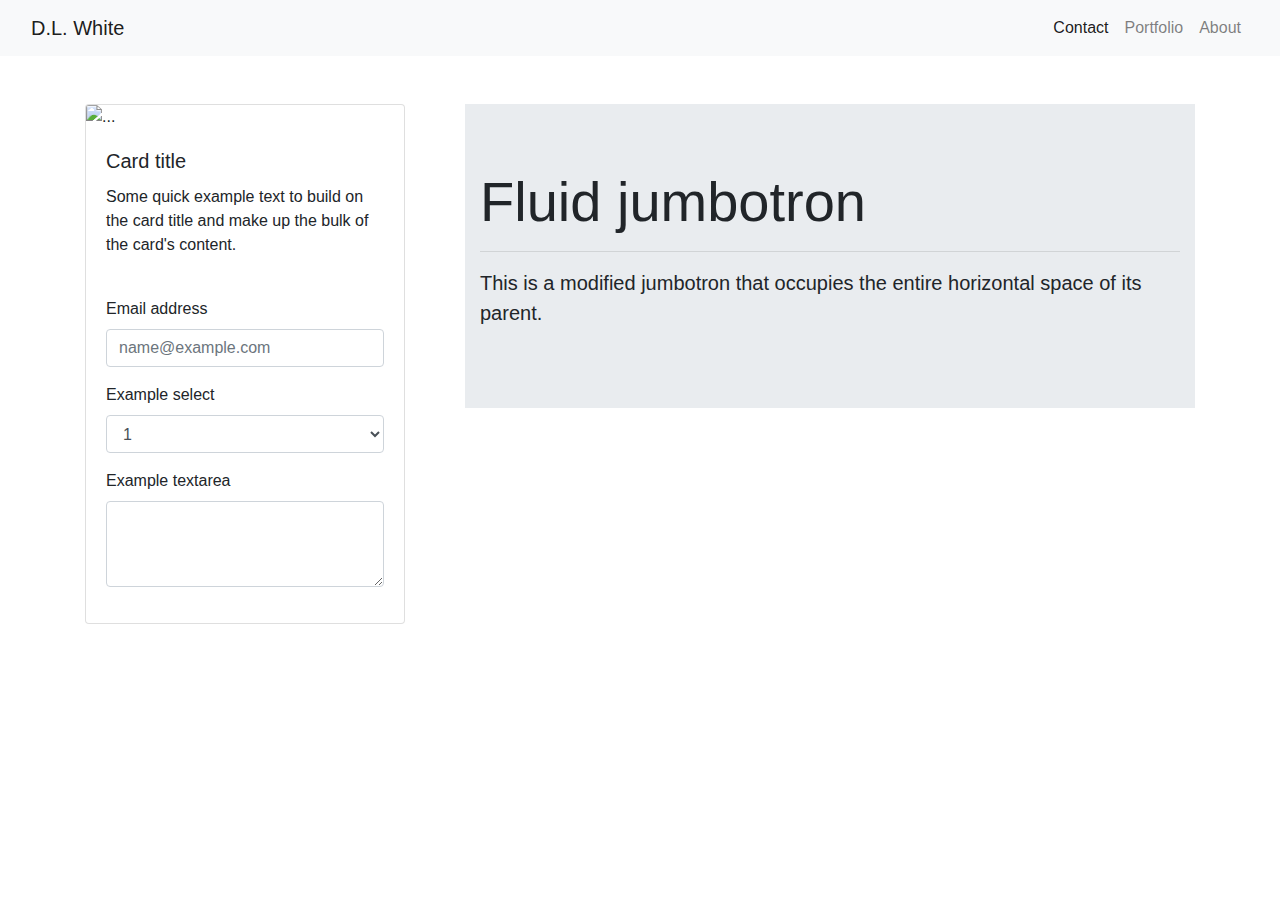
==== contact.html @ 30622f73 "add index.html and contact.html with layout" ====
<!DOCTYPE html>
<html lang="en">

<head>
    <meta charset="UTF-8">
    <meta name="viewport" content="width=device-width, initial-scale=1, shrink-to-fit=no">
    <title>Contact Info</title>

    <!-- bbootstrap css file -->
    <link rel="stylesheet" href="https://maxcdn.bootstrapcdn.com/bootstrap/4.0.0/css/bootstrap.min.css"
        integrity="sha384-Gn5384xqQ1aoWXA+058RXPxPg6fy4IWvTNh0E263XmFcJlSAwiGgFAW/dAiS6JXm" crossorigin="anonymous">
</head>

<body>
    <!-- nav bar -->
    <nav class="navbar navbar-expand-lg navbar-light bg-light">
        <div class="container-fluid">
            <a class="navbar-brand" href="#">D.L. White</a>
            <button class="navbar-toggler" type="button" data-bs-toggle="collapse" data-bs-target="#navbarNav"
                aria-controls="navbarNav" aria-expanded="false" aria-label="Toggle navigation">
                <span class="navbar-toggler-icon"></span>
            </button>
            <div class="collapse navbar-collapse" id="navbarNav">
                <ul class="navbar-nav ml-auto">
                    <li class="nav-item">
                        <a class="nav-link active" aria-current="page" href="#">Contact</a>
                    </li>
                    <li class="nav-item">
                        <a class="nav-link" href="#">Portfolio</a>
                    </li>
                    <li class="nav-item">
                        <a class="nav-link" href="#">About</a>
                    </li>
                </ul>
            </div>
        </div>
    </nav>
    <!-- nav bar end -->

    <!-- contact card -->

    <div class="container">
        <div class="row">
            <div class="col-md-4">
                <div class="card mt-5 mb-5" style="width: 20rem;">
                    <img src="https://via.placeholder.com/150x150" class="card-img-top" alt="...">
                    <div class="card-body">
                        <h5 class="card-title">Card title</h5>
                        <p class="card-text">Some quick example text to build on the card title and make up the bulk of
                            the card's content.</p>
                    </div>
                    <div class="card-body">

                        <form>
                            <div class="form-group">
                              <label for="exampleFormControlInput1">Email address</label>
                              <input type="email" class="form-control" id="exampleFormControlInput1" placeholder="name@example.com">
                            </div>
                            <div class="form-group">
                              <label for="exampleFormControlSelect1">Example select</label>
                              <select class="form-control" id="exampleFormControlSelect1">
                                <option>1</option>
                                <option>2</option>
                                <option>3</option>
                                <option>4</option>
                                <option>5</option>
                              </select>
                            </div>
                            <div class="form-group">
                              <label for="exampleFormControlTextarea1">Example textarea</label>
                              <textarea class="form-control" id="exampleFormControlTextarea1" rows="3"></textarea>
                            </div>
                          </form>
                    </div>
                </div>
            </div>
            <div class="col-md-8">
                <div class="jumbotron jumbotron-fluid mt-5">
                    <div class="container">
                      <h1 class="display-4">Fluid jumbotron</h1>
                      <hr>
                      <p class="lead">This is a modified jumbotron that occupies the entire horizontal space of its parent.</p>
                    </div>
                </div>
            </div>
        </div>
    </div>

    <!-- bootstrap js file -->
    <script src="https://cdn.jsdelivr.net/npm/bootstrap@5.0.0-beta1/dist/js/bootstrap.bundle.min.js"
        integrity="sha384-ygbV9kiqUc6oa4msXn9868pTtWMgiQaeYH7/t7LECLbyPA2x65Kgf80OJFdroafW"
        crossorigin="anonymous"></script>

</body>

</html>
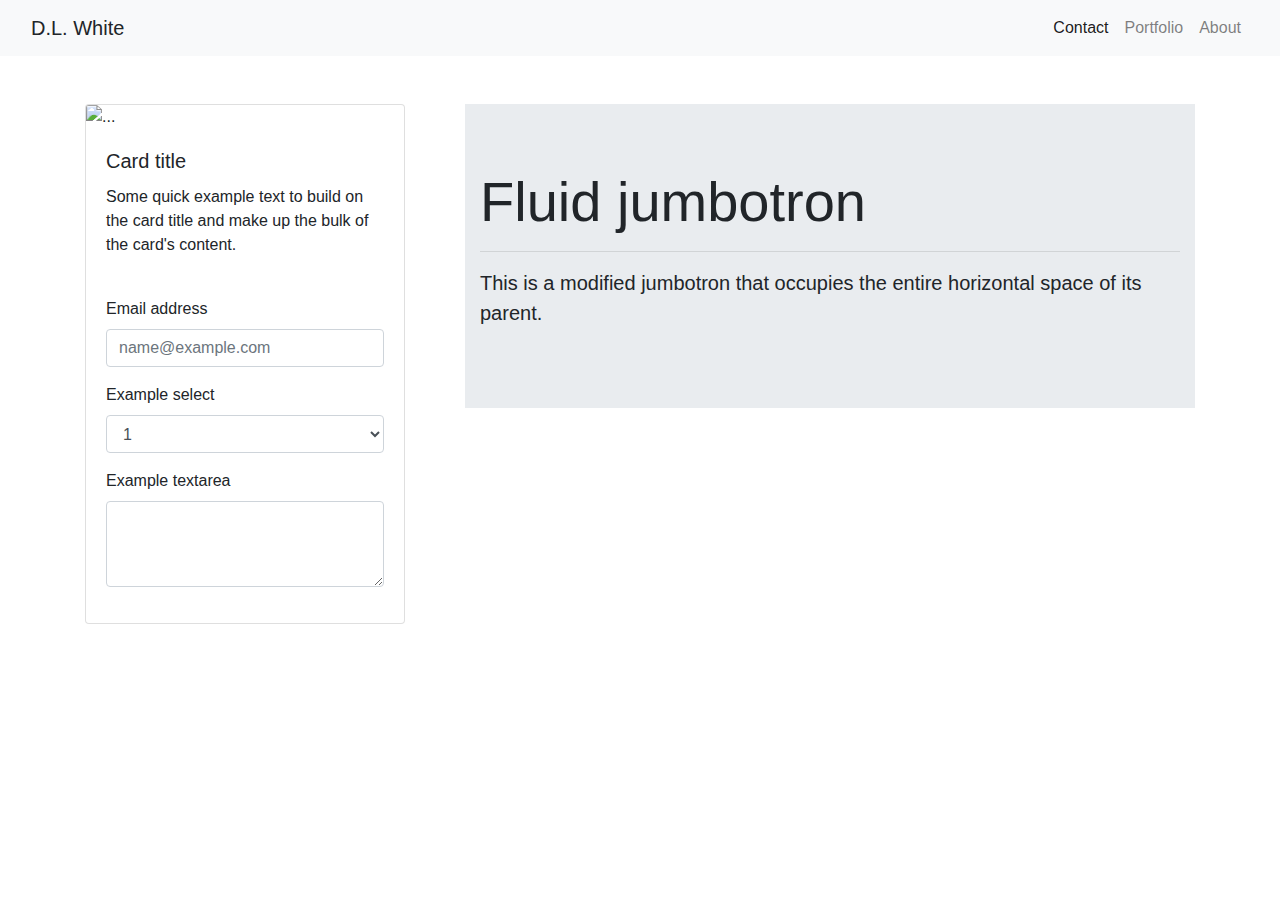
==== commit 2521047d: "feat: Navbar function added" ====
--- a/contact.html
+++ b/contact.html
@@ -15,7 +15,7 @@
     <!-- nav bar -->
     <nav class="navbar navbar-expand-lg navbar-light bg-light">
         <div class="container-fluid">
-            <a class="navbar-brand" href="#">D.L. White</a>
+            <a class="navbar-brand">D.L. White</a>
             <button class="navbar-toggler" type="button" data-bs-toggle="collapse" data-bs-target="#navbarNav"
                 aria-controls="navbarNav" aria-expanded="false" aria-label="Toggle navigation">
                 <span class="navbar-toggler-icon"></span>
@@ -23,13 +23,13 @@
             <div class="collapse navbar-collapse" id="navbarNav">
                 <ul class="navbar-nav ml-auto">
                     <li class="nav-item">
-                        <a class="nav-link active" aria-current="page" href="#">Contact</a>
+                        <a class="nav-link active" aria-current="page" href="./contact.html">Contact</a>
                     </li>
                     <li class="nav-item">
-                        <a class="nav-link" href="#">Portfolio</a>
+                        <a class="nav-link" href="./portfolio.html">Portfolio</a>
                     </li>
                     <li class="nav-item">
-                        <a class="nav-link" href="#">About</a>
+                        <a class="nav-link" href="./index.html">About</a>
                     </li>
                 </ul>
             </div>
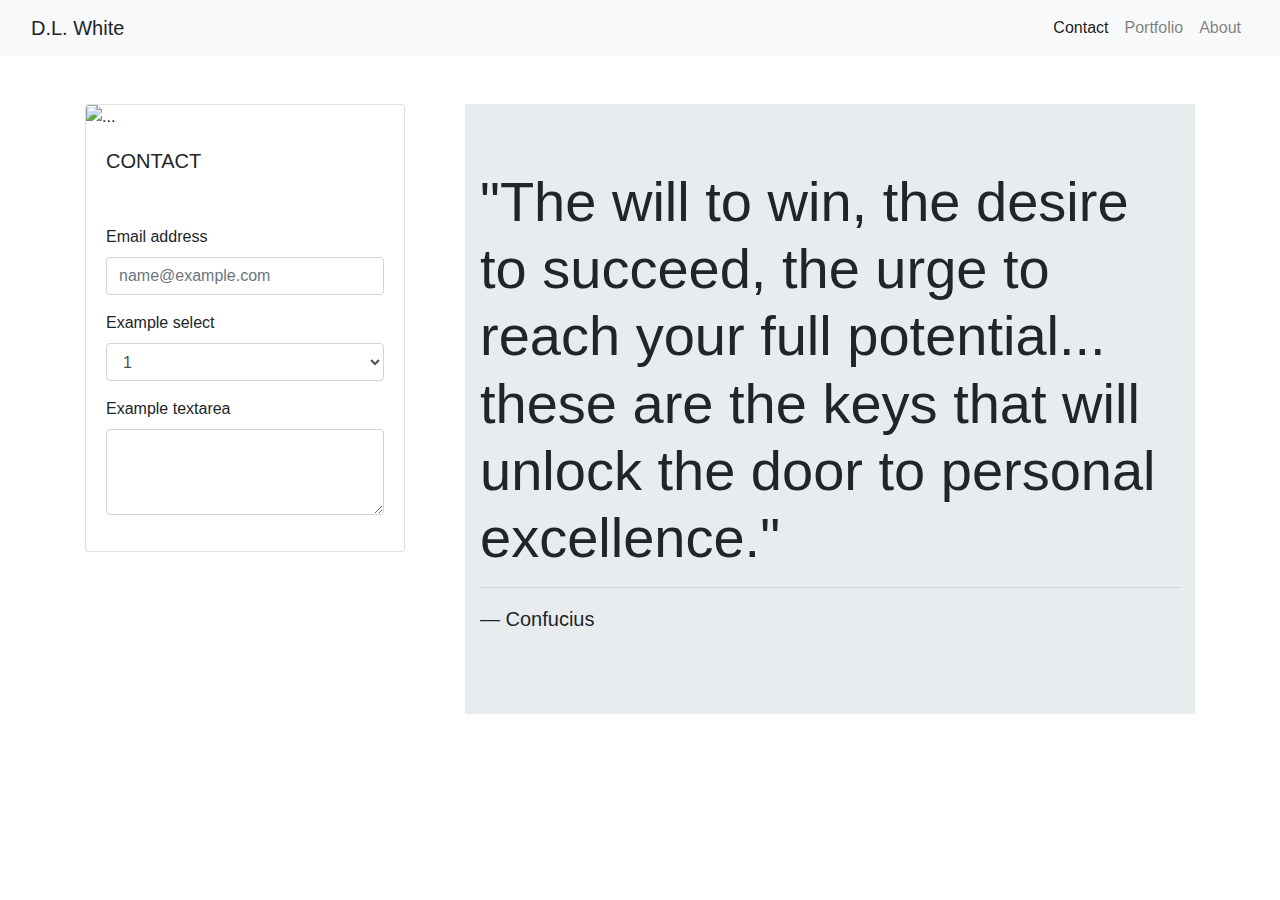
==== commit 85e02918: "add images and contact.html values" ====
--- a/contact.html
+++ b/contact.html
@@ -45,9 +45,8 @@
                 <div class="card mt-5 mb-5" style="width: 20rem;">
                     <img src="https://via.placeholder.com/150x150" class="card-img-top" alt="...">
                     <div class="card-body">
-                        <h5 class="card-title">Card title</h5>
-                        <p class="card-text">Some quick example text to build on the card title and make up the bulk of
-                            the card's content.</p>
+                        <h5 class="card-title">CONTACT</h5>
+                        <p class="card-text"> <link rel="stylesheet" href=""> </p>
                     </div>
                     <div class="card-body">
 
@@ -77,9 +76,9 @@
             <div class="col-md-8">
                 <div class="jumbotron jumbotron-fluid mt-5">
                     <div class="container">
-                      <h1 class="display-4">Fluid jumbotron</h1>
+                      <h1 class="display-4">"The will to win, the desire to succeed, the urge to reach your full potential... these are the keys that will unlock the door to personal excellence."</h1>
                       <hr>
-                      <p class="lead">This is a modified jumbotron that occupies the entire horizontal space of its parent.</p>
+                      <p class="lead">— Confucius</p>
                     </div>
                 </div>
             </div>
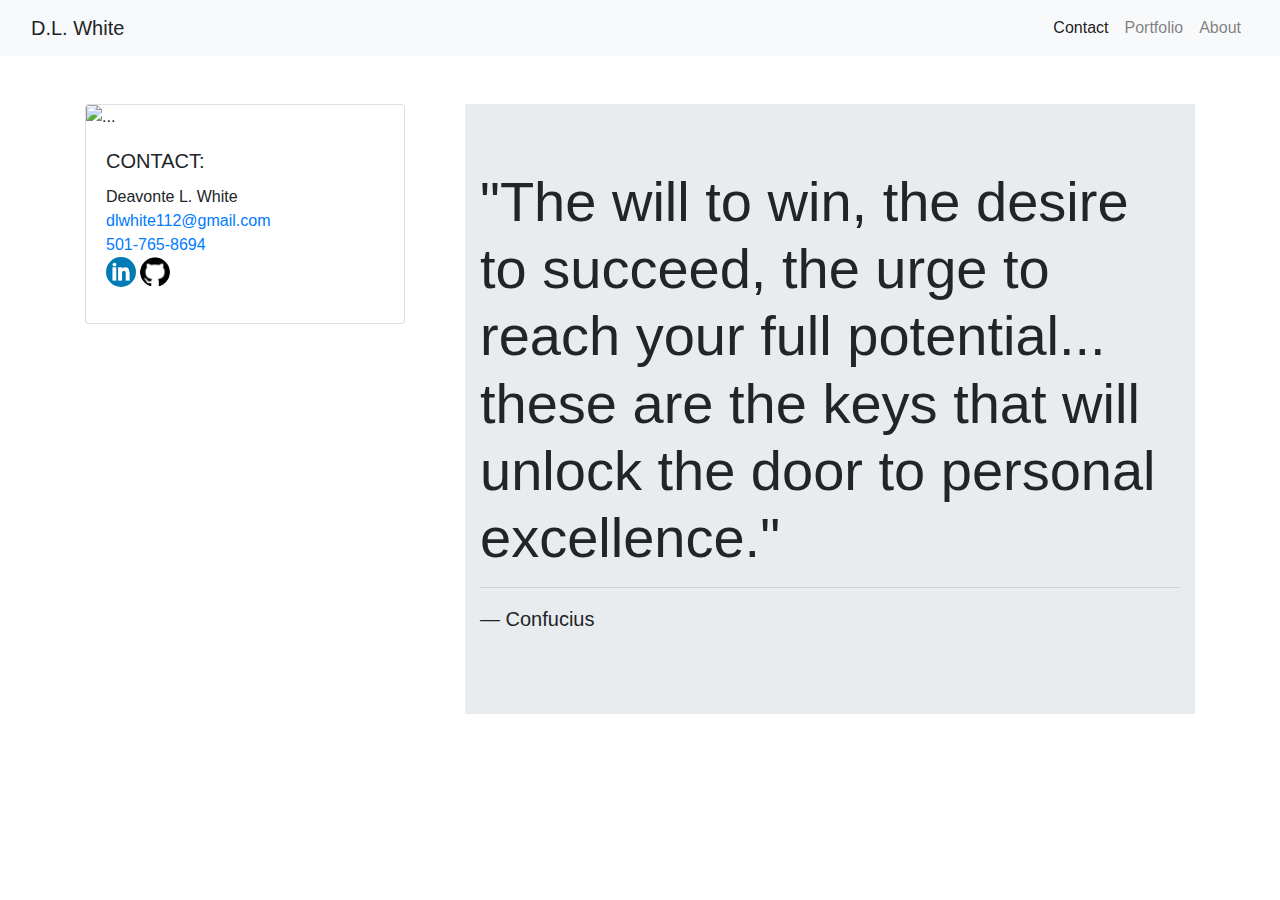
==== commit 93e1e461: "add icons and resume link" ====
--- a/contact.html
+++ b/contact.html
@@ -9,6 +9,8 @@
     <!-- bbootstrap css file -->
     <link rel="stylesheet" href="https://maxcdn.bootstrapcdn.com/bootstrap/4.0.0/css/bootstrap.min.css"
         integrity="sha384-Gn5384xqQ1aoWXA+058RXPxPg6fy4IWvTNh0E263XmFcJlSAwiGgFAW/dAiS6JXm" crossorigin="anonymous">
+    
+    <link rel="stylesheet" href="style.css">
 </head>
 
 <body>
@@ -45,31 +47,14 @@
                 <div class="card mt-5 mb-5" style="width: 20rem;">
                     <img src="https://via.placeholder.com/150x150" class="card-img-top" alt="...">
                     <div class="card-body">
-                        <h5 class="card-title">CONTACT</h5>
-                        <p class="card-text"> <link rel="stylesheet" href=""> </p>
-                    </div>
-                    <div class="card-body">
-
-                        <form>
-                            <div class="form-group">
-                              <label for="exampleFormControlInput1">Email address</label>
-                              <input type="email" class="form-control" id="exampleFormControlInput1" placeholder="name@example.com">
-                            </div>
-                            <div class="form-group">
-                              <label for="exampleFormControlSelect1">Example select</label>
-                              <select class="form-control" id="exampleFormControlSelect1">
-                                <option>1</option>
-                                <option>2</option>
-                                <option>3</option>
-                                <option>4</option>
-                                <option>5</option>
-                              </select>
-                            </div>
-                            <div class="form-group">
-                              <label for="exampleFormControlTextarea1">Example textarea</label>
-                              <textarea class="form-control" id="exampleFormControlTextarea1" rows="3"></textarea>
-                            </div>
-                          </form>
+                        <h5 class="card-title">CONTACT:</h5>
+                        <p class="contact-info">
+                            Deavonte L. White<br>
+                            <a href="mailto:dlwhite112@gmail.com">dlwhite112@gmail.com</a><br>
+                            <a href="tel:+1501-765-8694">501-765-8694</a> <br>
+                            <a href="https://www.linkedin.com/in/d-l-white-2298011bb/"><img src="./images/LI-icon.png" class="icon"></a>
+                            <a href="https://github.com/dlwhite112"><img src="./images/GH-icon.png" class="icon"></a>
+                        </p>
                     </div>
                 </div>
             </div>
--- a/style.css
+++ b/style.css
@@ -0,0 +1,4 @@
+.icon{
+    height: 30px;
+    border-radius: 100%;
+}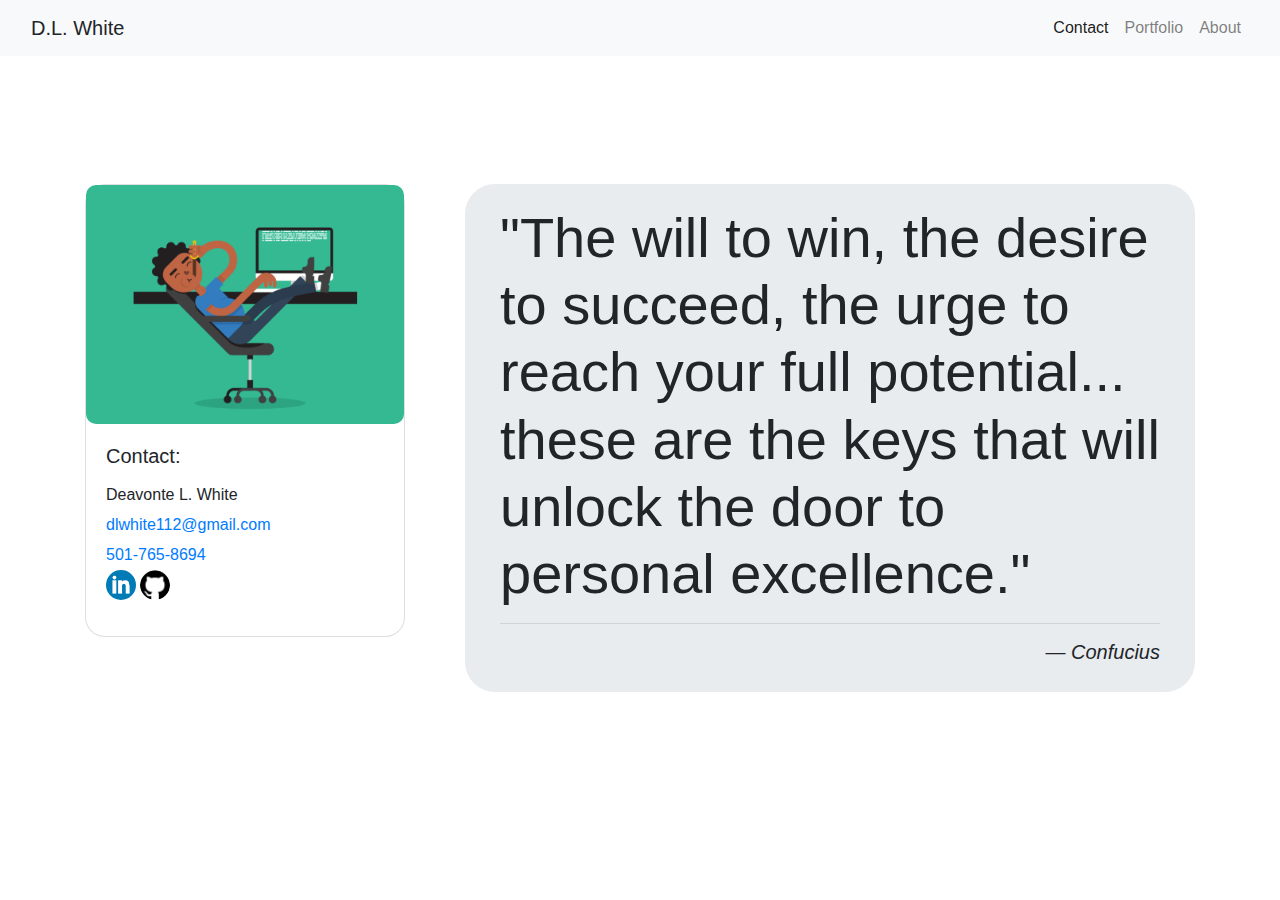
==== commit 724d32bd: "css button update" ====
--- a/contact.html
+++ b/contact.html
@@ -9,6 +9,9 @@
     <!-- bbootstrap css file -->
     <link rel="stylesheet" href="https://maxcdn.bootstrapcdn.com/bootstrap/4.0.0/css/bootstrap.min.css"
         integrity="sha384-Gn5384xqQ1aoWXA+058RXPxPg6fy4IWvTNh0E263XmFcJlSAwiGgFAW/dAiS6JXm" crossorigin="anonymous">
+    
+    <link rel="preconnect" href="https://fonts.gstatic.com">
+    <link href="https://fonts.googleapis.com/css2?family=Noto+Sans+TC:wght@300&display=swap" rel="stylesheet">
     
     <link rel="stylesheet" href="style.css">
 </head>
@@ -41,13 +44,13 @@
 
     <!-- contact card -->
 
-    <div class="container">
+    <div class="container" id="contact-container">
         <div class="row">
             <div class="col-md-4">
-                <div class="card mt-5 mb-5" style="width: 20rem;">
-                    <img src="https://via.placeholder.com/150x150" class="card-img-top" alt="...">
-                    <div class="card-body">
-                        <h5 class="card-title">CONTACT:</h5>
+                <div class="card mt-5 mb-5" id="contact-card" style="width: 20rem;">
+                    <img src="./images/coding.gif" class="card-img-top" id="contact-card-img">
+                    <div class="card-body" id="contact-card-body">
+                        <h5 class="card-title">Contact:</h5>
                         <p class="contact-info">
                             Deavonte L. White<br>
                             <a href="mailto:dlwhite112@gmail.com">dlwhite112@gmail.com</a><br>
@@ -59,11 +62,11 @@
                 </div>
             </div>
             <div class="col-md-8">
-                <div class="jumbotron jumbotron-fluid mt-5">
+                <div class="jumbotron jumbotron-fluid mt-5" id="big-quote">
                     <div class="container">
                       <h1 class="display-4">"The will to win, the desire to succeed, the urge to reach your full potential... these are the keys that will unlock the door to personal excellence."</h1>
                       <hr>
-                      <p class="lead">— Confucius</p>
+                      <h2 class="lead"><em>— Confucius</em></h2>
                     </div>
                 </div>
             </div>
--- a/style.css
+++ b/style.css
@@ -1,4 +1,98 @@
 .icon{
     height: 30px;
     border-radius: 100%;
+}
+#index-container,
+#portfolio-container,
+#contact-container {
+    margin-top: 5em;
+}
+#portfolio-row{
+    
+}
+.porfolio-img{
+  border-radius: 10px;
+  border: .05px solid rgb(221, 221, 221);
+  align-content: center;
+  display: block;
+  margin-left: auto;
+  margin-right: auto;
+  width: 98%;
+  
+}
+.captionHead{
+    color: black;
+    margin-top: 2rem;
+    text-align: center;
+    text-size-adjust: 90%;
+    text-size-adjust: auto;
+    margin-bottom: 2rem;
+}
+.figure{
+    border-radius: 10px;
+    color: black;
+    width: 330px;
+    height: 500px;
+    align-content: center;
+    padding: 20px;
+}
+.captionBody{
+    margin-top: 20px;
+    margin-bottom: 20px;
+    border-bottom: 20px;
+    
+}
+.figure-caption{
+    color: black;
+    margin-left: auto;
+    margin-right: auto;
+    width: 80%;
+    align-content: stretch;
+    padding-right: 3px;
+    padding-left: 3px;
+    margin-bottom: 20px;
+}
+.btn-outline-secondary{
+    color: green;
+    width: 140px;
+    height: 40px;
+    margin: 5px;
+}
+.accordion-button{
+    color: green;
+    border-radius: 10px;
+    border-width: 0px;
+    font-weight: lighter;
+
+}
+.contact-info{
+    text-align: justify;
+    line-height: 30px;
+}
+
+#contact-card,
+#index-card,
+#big-card-body,
+#index-right{
+    border-radius: 20px;
+}
+#contact-card-img,
+#index-card-img,
+.card-img-top{
+    border-radius: 10px;
+}
+#contact-card-body{
+    text-align: justify;
+}
+#big-quote{
+    border-radius: 30px;
+    margin: auto;
+    padding: 20px;
+}
+.lead{
+    text-align: right;
+}
+.accordion-header{
+    text-align: right;
+
 }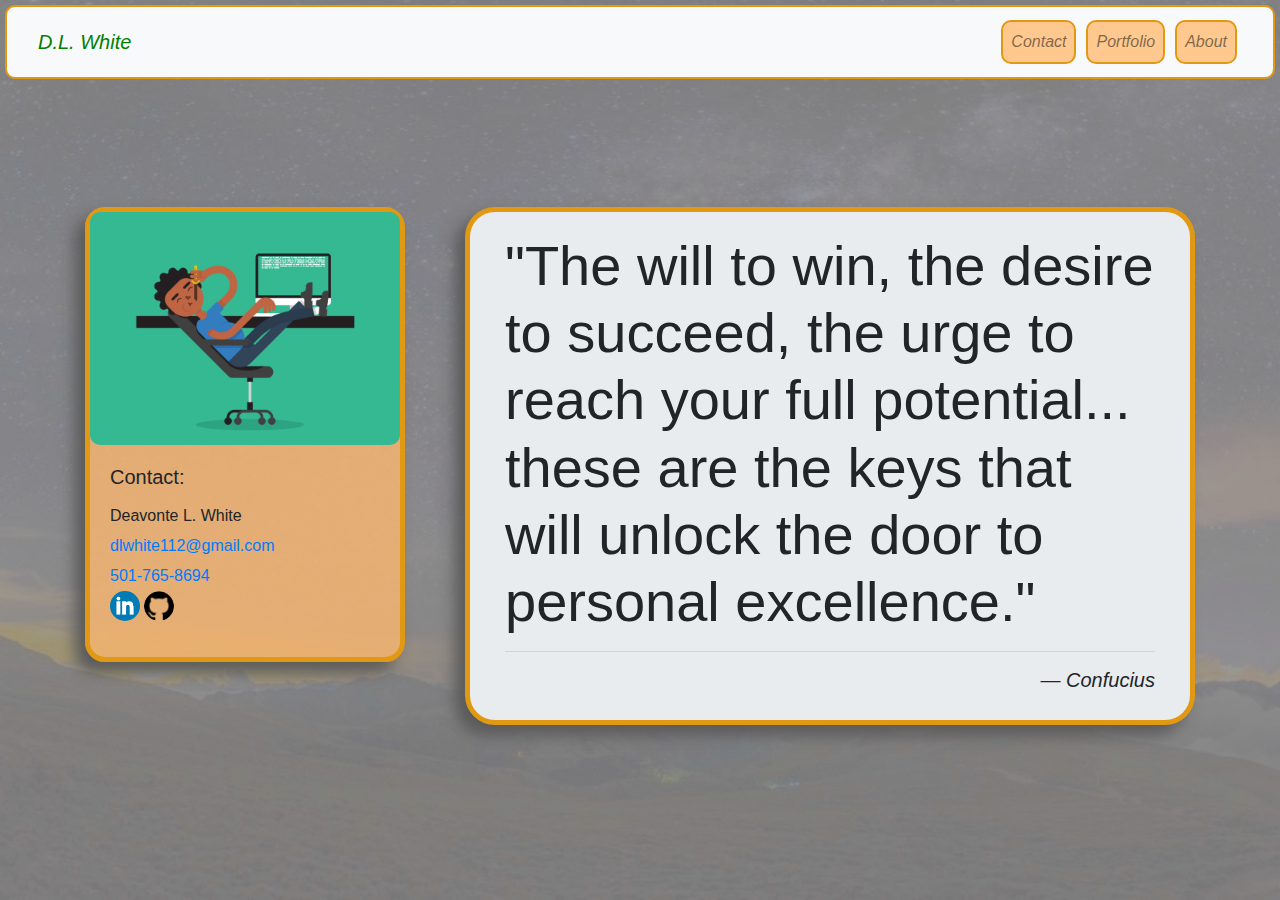
==== commit fb308dee: "update css style 1" ====
--- a/contact.html
+++ b/contact.html
@@ -18,7 +18,7 @@
 
 <body>
     <!-- nav bar -->
-    <nav class="navbar navbar-expand-lg navbar-light bg-light">
+    <nav class="navbar navbar-expand-lg navbar-light bg-light" id="nav">
         <div class="container-fluid">
             <a class="navbar-brand">D.L. White</a>
             <button class="navbar-toggler" type="button" data-bs-toggle="collapse" data-bs-target="#navbarNav"
@@ -28,7 +28,7 @@
             <div class="collapse navbar-collapse" id="navbarNav">
                 <ul class="navbar-nav ml-auto">
                     <li class="nav-item">
-                        <a class="nav-link active" aria-current="page" href="./contact.html">Contact</a>
+                        <a class="nav-link" aria-current="page" href="./contact.html">Contact</a>
                     </li>
                     <li class="nav-item">
                         <a class="nav-link" href="./portfolio.html">Portfolio</a>
--- a/style.css
+++ b/style.css
@@ -31,10 +31,13 @@
 .figure{
     border-radius: 10px;
     color: black;
-    width: 330px;
+    width: 300px;
     height: 500px;
     align-content: center;
     padding: 20px;
+    background-color: rgba(255, 185, 110, 0.768);
+    box-shadow: -10px 10px 15px rgb(90, 90, 90);
+    border: 5px solid rgb(225, 153, 20);
 }
 .captionBody{
     margin-top: 20px;
@@ -65,6 +68,9 @@
     font-weight: lighter;
 
 }
+.text-muted{
+    color: green;
+}
 .contact-info{
     text-align: justify;
     line-height: 30px;
@@ -72,14 +78,22 @@
 
 #contact-card,
 #index-card,
-#big-card-body,
+/* #big-card-body, */
 #index-right{
     border-radius: 20px;
+    background-color: rgba(255, 185, 110, 0.768);
+    border: 5px solid rgb(225, 153, 20);
+    
+    box-shadow: -10px 10px 15px rgb(90, 90, 90)
 }
 #contact-card-img,
 #index-card-img,
 .card-img-top{
+    
     border-radius: 10px;
+    border-color: green;
+    
+
 }
 #contact-card-body{
     text-align: justify;
@@ -88,6 +102,8 @@
     border-radius: 30px;
     margin: auto;
     padding: 20px;
+    box-shadow: -10px 10px 15px rgb(90, 90, 90);
+    border: 5px solid rgb(225, 153, 20);
 }
 .lead{
     text-align: right;
@@ -95,4 +111,31 @@
 .accordion-header{
     text-align: right;
 
+}
+
+body::before {
+    background-image: url("./images/background\ image2.jpeg");
+    background-size: 100vw;
+    background-color: #cccccc;
+    
+
+    content: "";
+    
+    background-size: cover;
+    position: absolute;
+    top: 0px;
+    right: 0px;
+    bottom: 0px;
+    left: 0px;
+    opacity: 0.55;
+
+   }
+#nav,
+.nav-link{
+    font-style: italic;
+    color: green;
+    background-color: rgba(255, 185, 110, 0.768);
+    border: 2px solid rgb(225, 153, 20);
+    border-radius: 10px;
+    margin: 5px;
 }